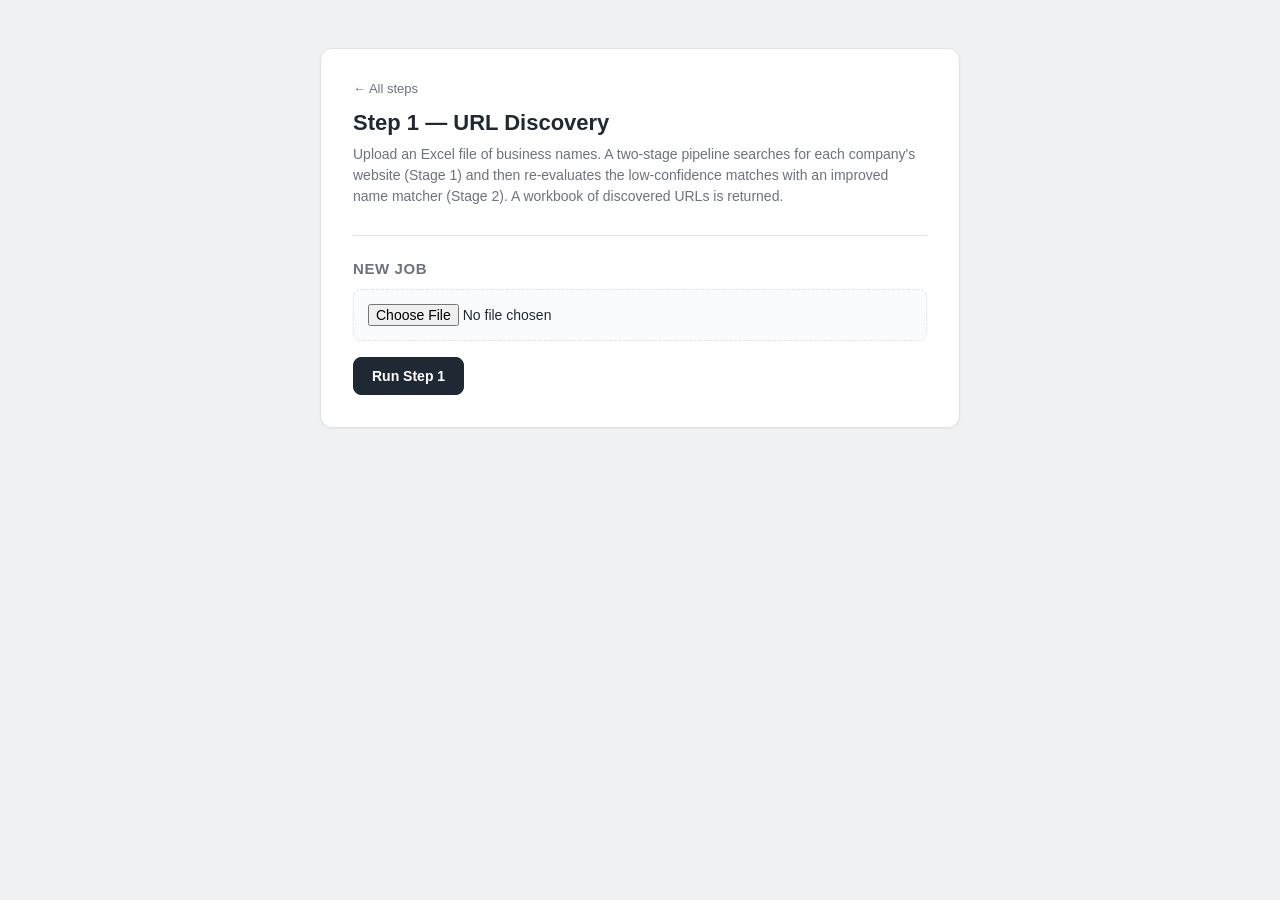
==== frontend/step1.html @ 56207ede "Added Step 1 URL Finder" ====
<!DOCTYPE html>
<html lang="en">
<head>
  <meta charset="UTF-8" />
  <meta name="viewport" content="width=device-width, initial-scale=1.0" />
  <title>Step 1 — URL Discovery</title>
  <link rel="stylesheet" href="style.css" />
  <style>
    .back-link { margin: 0 0 14px; font-size: 13px; }
    .back-link a { color: var(--muted); text-decoration: none; }
    .back-link a:hover { color: var(--text); }
    /* Two-part summary headings already covered by .summary-card h3 in style.css */
  </style>
</head>
<body>
  <main class="card">
    <header>
      <p class="back-link"><a href="index.html">← All steps</a></p>
      <h1>Step 1 — URL Discovery</h1>
      <p class="subtitle">
        Upload an Excel file of business names. A two-stage pipeline searches for
        each company's website (Stage 1) and then re-evaluates the low-confidence
        matches with an improved name matcher (Stage 2). A workbook of discovered
        URLs is returned.
      </p>
    </header>

    <!-- Resumable (interrupted) jobs -->
    <section id="resume-section" class="hidden">
      <h2>Resumable jobs</h2>
      <div id="resume-list"></div>
    </section>

    <!-- New upload -->
    <section id="upload-section">
      <h2>New job</h2>
      <label class="file-field">
        <input type="file" id="file-input" accept=".xlsx" />
      </label>
      <button id="run-btn" type="button">Run Step 1</button>
      <p id="upload-error" class="error hidden"></p>
    </section>

    <!-- Active job status -->
    <section id="status-section" class="hidden">
      <h2>Job status</h2>
      <div class="job-id-row">
        <span class="label">Job ID:</span>
        <code id="job-id"></code>
      </div>
      <div id="status-row" class="status-row">
        <span id="spinner" class="spinner hidden"></span>
        <span id="status-badge" class="badge"></span>
        <span id="status-message" class="status-message"></span>
      </div>
      <p id="job-error" class="error hidden"></p>
      <a id="download-btn" class="download-btn hidden" href="#">Download Output</a>
      <div id="summary-card" class="summary-card hidden"></div>
    </section>
  </main>

  <script>
    // ── config ────────────────────────────────────────────────────────────────
    const API_BASE = "http://localhost:8000";
    const POLL_INTERVAL_MS = 4000;

    // ── elements ──────────────────────────────────────────────────────────────
    const els = {
      resumeSection: document.getElementById("resume-section"),
      resumeList: document.getElementById("resume-list"),
      fileInput: document.getElementById("file-input"),
      runBtn: document.getElementById("run-btn"),
      uploadError: document.getElementById("upload-error"),
      statusSection: document.getElementById("status-section"),
      jobId: document.getElementById("job-id"),
      spinner: document.getElementById("spinner"),
      statusBadge: document.getElementById("status-badge"),
      statusMessage: document.getElementById("status-message"),
      jobError: document.getElementById("job-error"),
      downloadBtn: document.getElementById("download-btn"),
      summaryCard: document.getElementById("summary-card"),
    };

    let pollTimer = null;

    // ── helpers ───────────────────────────────────────────────────────────────
    function show(el) { el.classList.remove("hidden"); }
    function hide(el) { el.classList.add("hidden"); }

    function setBadge(status) {
      els.statusBadge.textContent = status;
      els.statusBadge.className = "badge " + status;
    }

    // ── interrupted jobs on load ────────────────────────────────────────────────
    async function loadJobs() {
      try {
        const res = await fetch(`${API_BASE}/api/step1url/jobs`);
        if (!res.ok) return;
        const jobs = await res.json();
        const resumable = jobs.filter((j) => j.status === "interrupted");

        els.resumeList.innerHTML = "";
        if (resumable.length === 0) {
          hide(els.resumeSection);
          return;
        }

        resumable.forEach((job) => {
          const card = document.createElement("div");
          card.className = "resume-card";

          const meta = document.createElement("div");
          meta.className = "meta";
          meta.innerHTML = `<div>${job.message}</div><code>${job.job_id}</code>`;

          const btn = document.createElement("button");
          btn.type = "button";
          btn.textContent = "Resume";
          btn.addEventListener("click", () => resumeJob(job.job_id));

          card.appendChild(meta);
          card.appendChild(btn);
          els.resumeList.appendChild(card);
        });
        show(els.resumeSection);
      } catch (err) {
        // backend not reachable — leave resume section hidden
        console.error("Failed to load jobs:", err);
      }
    }

    // ── run a new job ────────────────────────────────────────────────────────────
    async function runJob() {
      hide(els.uploadError);
      const file = els.fileInput.files[0];
      if (!file) {
        els.uploadError.textContent = "Please choose an .xlsx file first.";
        show(els.uploadError);
        return;
      }

      const form = new FormData();
      form.append("file", file);

      els.runBtn.disabled = true;
      try {
        const res = await fetch(`${API_BASE}/api/step1url/run`, {
          method: "POST",
          body: form,
        });
        if (res.status === 409) {
          els.uploadError.textContent = "Another job is already running. Please wait for it to finish.";
          show(els.uploadError);
          return;
        }
        if (!res.ok) {
          const detail = await res.json().catch(() => ({}));
          els.uploadError.textContent = detail.detail || `Upload failed (${res.status}).`;
          show(els.uploadError);
          return;
        }
        const data = await res.json();
        startTracking(data.job_id);
      } catch (err) {
        els.uploadError.textContent = "Could not reach the server.";
        show(els.uploadError);
      } finally {
        els.runBtn.disabled = false;
      }
    }

    // ── resume an interrupted job ────────────────────────────────────────────────
    async function resumeJob(jobId) {
      try {
        const res = await fetch(`${API_BASE}/api/step1url/resume/${jobId}`, { method: "POST" });
        if (res.status === 409) {
          alert("Another job is already running. Please wait for it to finish.");
          return;
        }
        if (!res.ok) {
          const detail = await res.json().catch(() => ({}));
          alert(detail.detail || `Resume failed (${res.status}).`);
          return;
        }
        hide(els.resumeSection);
        startTracking(jobId);
      } catch (err) {
        alert("Could not reach the server.");
      }
    }

    // ── status tracking ──────────────────────────────────────────────────────────
    function startTracking(jobId) {
      if (pollTimer) clearInterval(pollTimer);

      show(els.statusSection);
      els.jobId.textContent = jobId;
      hide(els.jobError);
      hide(els.downloadBtn);
      hide(els.summaryCard);
      els.summaryCard.innerHTML = "";
      setBadge("queued");
      els.statusMessage.textContent = "Queued…";
      show(els.spinner);

      poll(jobId);
      pollTimer = setInterval(() => poll(jobId), POLL_INTERVAL_MS);
    }

    async function poll(jobId) {
      try {
        const res = await fetch(`${API_BASE}/api/step1url/status/${jobId}`);
        if (!res.ok) return;
        const data = await res.json();
        renderStatus(jobId, data);
      } catch (err) {
        // transient network error — keep polling
      }
    }

    function renderStatus(jobId, data) {
      setBadge(data.status);
      els.statusMessage.textContent = data.message || "";

      if (data.status === "complete") {
        clearInterval(pollTimer);
        hide(els.spinner);
        els.downloadBtn.href = `${API_BASE}/api/step1url/download/${jobId}`;
        show(els.downloadBtn);
        renderSummary(data.summary);
      } else if (data.status === "error") {
        clearInterval(pollTimer);
        hide(els.spinner);
        els.jobError.textContent = data.message || "The job failed.";
        show(els.jobError);
      } else {
        // queued / running
        show(els.spinner);
      }
    }

    // ── two-part summary card ────────────────────────────────────────────────────
    function renderSummary(summary) {
      if (!summary || !summary.stage1 || !summary.stage2) {
        hide(els.summaryCard);
        return;
      }
      const s1 = summary.stage1;
      const s2 = summary.stage2;
      const n = (v) => Number(v || 0).toLocaleString();

      els.summaryCard.innerHTML = `
        <h3>Stage 1 — URL Discovery</h3>
        <table class="summary-table">
          <tr><td>HIGH confidence</td><td>${n(s1.high)}</td></tr>
          <tr><td>MEDIUM confidence</td><td>${n(s1.medium)}</td></tr>
          <tr><td>LOW</td><td>${n(s1.low)}</td></tr>
          <tr><td>Discard</td><td>${n(s1.discard)}</td></tr>
          <tr class="total-row"><td>Total</td><td>${n(s1.total)}</td></tr>
        </table>
        <h3>Stage 2 — Low Promoter</h3>
        <table class="summary-table">
          <tr><td>Promoted to HIGH</td><td>${n(s2.promoted_high)}</td></tr>
          <tr><td>Promoted to MEDIUM</td><td>${n(s2.promoted_medium)}</td></tr>
          <tr><td>Remaining LOW</td><td>${n(s2.remaining_low)}</td></tr>
          <tr><td>Discard</td><td>${n(s2.discard)}</td></tr>
          <tr class="total-row"><td>Final with URL</td><td>${n(s2.final_with_url)}</td></tr>
        </table>
      `;
      show(els.summaryCard);
    }

    // ── init ──────────────────────────────────────────────────────────────────────
    els.runBtn.addEventListener("click", runJob);
    loadJobs();
  </script>
</body>
</html>
---- frontend/style.css ----
:root {
  --bg: #f0f1f3;
  --card: #ffffff;
  --border: #e1e3e8;
  --text: #1f2933;
  --muted: #6b7280;
  --green: #1a7f37;
  --green-bg: #e6f4ea;
  --red: #b91c1c;
  --red-bg: #fdecea;
  --amber: #b45309;
  --amber-bg: #fef3e2;
}

* { box-sizing: border-box; }

body {
  margin: 0;
  min-height: 100vh;
  background: var(--bg);
  color: var(--text);
  font-family: -apple-system, BlinkMacSystemFont, "Segoe UI", Roboto, Helvetica, Arial, sans-serif;
  display: flex;
  justify-content: center;
  align-items: flex-start;
  padding: 48px 16px;
}

.card {
  background: var(--card);
  width: 100%;
  max-width: 640px;
  border: 1px solid var(--border);
  border-radius: 12px;
  padding: 32px;
  box-shadow: 0 1px 3px rgba(0, 0, 0, 0.04);
}

h1 {
  font-size: 22px;
  margin: 0 0 8px;
}

h2 {
  font-size: 15px;
  text-transform: uppercase;
  letter-spacing: 0.04em;
  color: var(--muted);
  margin: 0 0 12px;
}

.subtitle {
  color: var(--muted);
  font-size: 14px;
  line-height: 1.5;
  margin: 0 0 8px;
}

section {
  margin-top: 28px;
  padding-top: 24px;
  border-top: 1px solid var(--border);
}

header { border: none; }

.file-field { display: block; margin-bottom: 16px; }

input[type="file"] {
  width: 100%;
  padding: 14px;
  border: 1px dashed var(--border);
  border-radius: 8px;
  background: #fafbfc;
  font-size: 14px;
}

button,
.download-btn {
  display: inline-block;
  font-size: 14px;
  font-weight: 600;
  padding: 10px 18px;
  border-radius: 8px;
  border: 1px solid var(--text);
  background: var(--text);
  color: #fff;
  cursor: pointer;
  text-decoration: none;
}

button:disabled {
  opacity: 0.5;
  cursor: not-allowed;
}

.download-btn {
  margin-top: 16px;
  border-color: var(--green);
  background: var(--green);
}

/* Resumable job cards */
.resume-card {
  display: flex;
  align-items: center;
  justify-content: space-between;
  gap: 12px;
  border: 1px solid var(--border);
  border-radius: 8px;
  padding: 12px 14px;
  margin-bottom: 10px;
}

.resume-card .meta { font-size: 13px; }
.resume-card .meta code { font-size: 12px; color: var(--muted); }

.resume-card button {
  padding: 6px 14px;
  background: var(--amber);
  border-color: var(--amber);
}

/* Status */
.job-id-row { font-size: 14px; margin-bottom: 14px; }
.job-id-row .label { color: var(--muted); margin-right: 6px; }
.job-id-row code {
  background: #f3f4f6;
  padding: 2px 6px;
  border-radius: 4px;
  font-size: 13px;
}

.status-row { display: flex; align-items: center; gap: 10px; }

.badge {
  font-size: 12px;
  font-weight: 700;
  text-transform: uppercase;
  letter-spacing: 0.03em;
  padding: 3px 10px;
  border-radius: 999px;
}
.badge.complete { color: var(--green); background: var(--green-bg); }
.badge.error    { color: var(--red);   background: var(--red-bg); }
.badge.running,
.badge.queued   { color: var(--amber); background: var(--amber-bg); }
.badge.interrupted { color: var(--amber); background: var(--amber-bg); }

.status-message { font-size: 14px; color: var(--muted); }

.error {
  color: var(--red);
  font-size: 14px;
  margin-top: 12px;
  white-space: pre-wrap;
}

/* Summary card */
.summary-card {
  margin-top: 20px;
  border: 1px solid var(--border);
  border-radius: 8px;
  padding: 16px 18px;
  background: #fafbfc;
}

.summary-card h3 {
  font-size: 13px;
  text-transform: uppercase;
  letter-spacing: 0.04em;
  color: var(--muted);
  margin: 0 0 8px;
}

.summary-card h3:not(:first-child) {
  margin-top: 18px;
}

.summary-table {
  width: 100%;
  border-collapse: collapse;
  font-size: 14px;
}

.summary-table td {
  padding: 5px 0;
  border-bottom: 1px solid var(--border);
}

.summary-table td:last-child {
  text-align: right;
  font-variant-numeric: tabular-nums;
}

.summary-table tr:last-child td {
  border-bottom: none;
}

.summary-table .total-row td {
  font-weight: 700;
  border-top: 2px solid var(--border);
}

.hidden { display: none !important; }

/* Spinner */
.spinner {
  width: 16px;
  height: 16px;
  border: 2px solid var(--amber-bg);
  border-top-color: var(--amber);
  border-radius: 50%;
  animation: spin 0.8s linear infinite;
}

@keyframes spin {
  to { transform: rotate(360deg); }
}
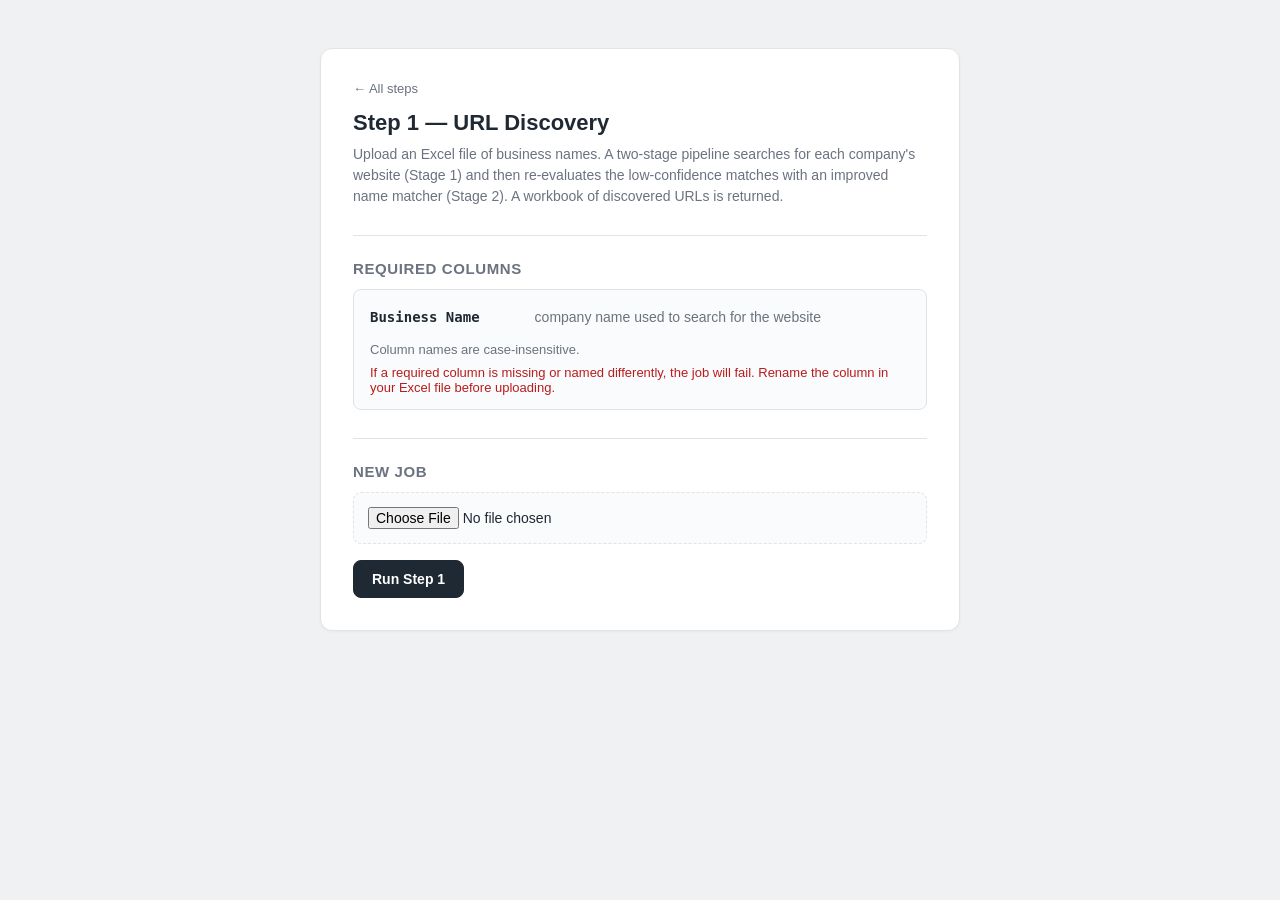
==== commit b58a8488: "Active jobs reconnect to their pages when user comes back to it from home page, updated readme" ====
--- a/frontend/step1.html
+++ b/frontend/step1.html
@@ -10,6 +10,27 @@
     .back-link a { color: var(--muted); text-decoration: none; }
     .back-link a:hover { color: var(--text); }
     /* Two-part summary headings already covered by .summary-card h3 in style.css */
+
+    /* Required-columns info box */
+    .info-box {
+      border: 1px solid var(--border);
+      border-radius: 8px;
+      background: #fafbfc;
+      padding: 14px 16px;
+    }
+    .cols-table { width: 100%; border-collapse: collapse; font-size: 14px; }
+    .cols-table td { padding: 5px 0; border-bottom: 1px solid var(--border); vertical-align: top; }
+    .cols-table tr:last-child td { border-bottom: none; }
+    .cols-table .col-name {
+      font-family: ui-monospace, SFMono-Regular, Menlo, monospace;
+      font-weight: 600;
+      white-space: nowrap;
+      padding-right: 16px;
+      color: var(--text);
+    }
+    .cols-table .col-desc { color: var(--muted); }
+    .cols-note { font-size: 13px; color: var(--muted); margin: 12px 0 0; }
+    .cols-warn { font-size: 13px; color: var(--red); margin: 8px 0 0; }
   </style>
 </head>
 <body>
@@ -29,6 +50,21 @@
     <section id="resume-section" class="hidden">
       <h2>Resumable jobs</h2>
       <div id="resume-list"></div>
+    </section>
+
+    <!-- Required columns -->
+    <section id="required-cols-section">
+      <h2>Required columns</h2>
+      <div class="info-box">
+        <table class="cols-table">
+          <tr>
+            <td class="col-name">Business Name</td>
+            <td class="col-desc">company name used to search for the website</td>
+          </tr>
+        </table>
+        <p class="cols-note">Column names are case-insensitive.</p>
+        <p class="cols-warn">If a required column is missing or named differently, the job will fail. Rename the column in your Excel file before uploading.</p>
+      </div>
     </section>
 
     <!-- New upload -->
@@ -61,8 +97,10 @@
 
   <script>
     // ── config ────────────────────────────────────────────────────────────────
-    const API_BASE = "http://localhost:8000";
+    // Same origin the page was served from — works locally, via ngrok, or any domain.
+    const API_BASE = window.location.origin;
     const POLL_INTERVAL_MS = 4000;
+    const ACTIVE_JOB_KEY = "step1_active_job";
 
     // ── elements ──────────────────────────────────────────────────────────────
     const els = {
@@ -95,9 +133,15 @@
     // ── interrupted jobs on load ────────────────────────────────────────────────
     async function loadJobs() {
       try {
-        const res = await fetch(`${API_BASE}/api/step1url/jobs`);
+        const res = await fetch(`${API_BASE}/api/step1url/jobs`, {
+          headers: { "ngrok-skip-browser-warning": "true" },
+        });
         if (!res.ok) return;
         const jobs = await res.json();
+
+        // Reconnect to a job that is still running (user navigated away / reloaded).
+        maybeReconnect(jobs);
+
         const resumable = jobs.filter((j) => j.status === "interrupted");
 
         els.resumeList.innerHTML = "";
@@ -130,6 +174,25 @@
       }
     }
 
+    // ── reconnect to an in-progress job ──────────────────────────────────────────
+    function isActiveStatus(status) {
+      return status === "queued" || status === "running";
+    }
+
+    function maybeReconnect(jobs) {
+      const storedId = localStorage.getItem(ACTIVE_JOB_KEY);
+      // Prefer the job we persisted before leaving; otherwise any job the server
+      // still reports as active.
+      const active =
+        jobs.find((j) => j.job_id === storedId && isActiveStatus(j.status)) ||
+        jobs.find((j) => isActiveStatus(j.status));
+      if (active) {
+        startTracking(active.job_id);
+      } else {
+        localStorage.removeItem(ACTIVE_JOB_KEY);
+      }
+    }
+
     // ── run a new job ────────────────────────────────────────────────────────────
     async function runJob() {
       hide(els.uploadError);
@@ -147,6 +210,7 @@
       try {
         const res = await fetch(`${API_BASE}/api/step1url/run`, {
           method: "POST",
+          headers: { "ngrok-skip-browser-warning": "true" },
           body: form,
         });
         if (res.status === 409) {
@@ -173,7 +237,7 @@
     // ── resume an interrupted job ────────────────────────────────────────────────
     async function resumeJob(jobId) {
       try {
-        const res = await fetch(`${API_BASE}/api/step1url/resume/${jobId}`, { method: "POST" });
+        const res = await fetch(`${API_BASE}/api/step1url/resume/${jobId}`, { method: "POST", headers: { "ngrok-skip-browser-warning": "true" } });
         if (res.status === 409) {
           alert("Another job is already running. Please wait for it to finish.");
           return;
@@ -193,6 +257,7 @@
     // ── status tracking ──────────────────────────────────────────────────────────
     function startTracking(jobId) {
       if (pollTimer) clearInterval(pollTimer);
+      localStorage.setItem(ACTIVE_JOB_KEY, jobId);
 
       show(els.statusSection);
       els.jobId.textContent = jobId;
@@ -210,7 +275,9 @@
 
     async function poll(jobId) {
       try {
-        const res = await fetch(`${API_BASE}/api/step1url/status/${jobId}`);
+        const res = await fetch(`${API_BASE}/api/step1url/status/${jobId}`, {
+          headers: { "ngrok-skip-browser-warning": "true" },
+        });
         if (!res.ok) return;
         const data = await res.json();
         renderStatus(jobId, data);
@@ -225,12 +292,14 @@
 
       if (data.status === "complete") {
         clearInterval(pollTimer);
+        localStorage.removeItem(ACTIVE_JOB_KEY);
         hide(els.spinner);
         els.downloadBtn.href = `${API_BASE}/api/step1url/download/${jobId}`;
         show(els.downloadBtn);
         renderSummary(data.summary);
       } else if (data.status === "error") {
         clearInterval(pollTimer);
+        localStorage.removeItem(ACTIVE_JOB_KEY);
         hide(els.spinner);
         els.jobError.textContent = data.message || "The job failed.";
         show(els.jobError);
